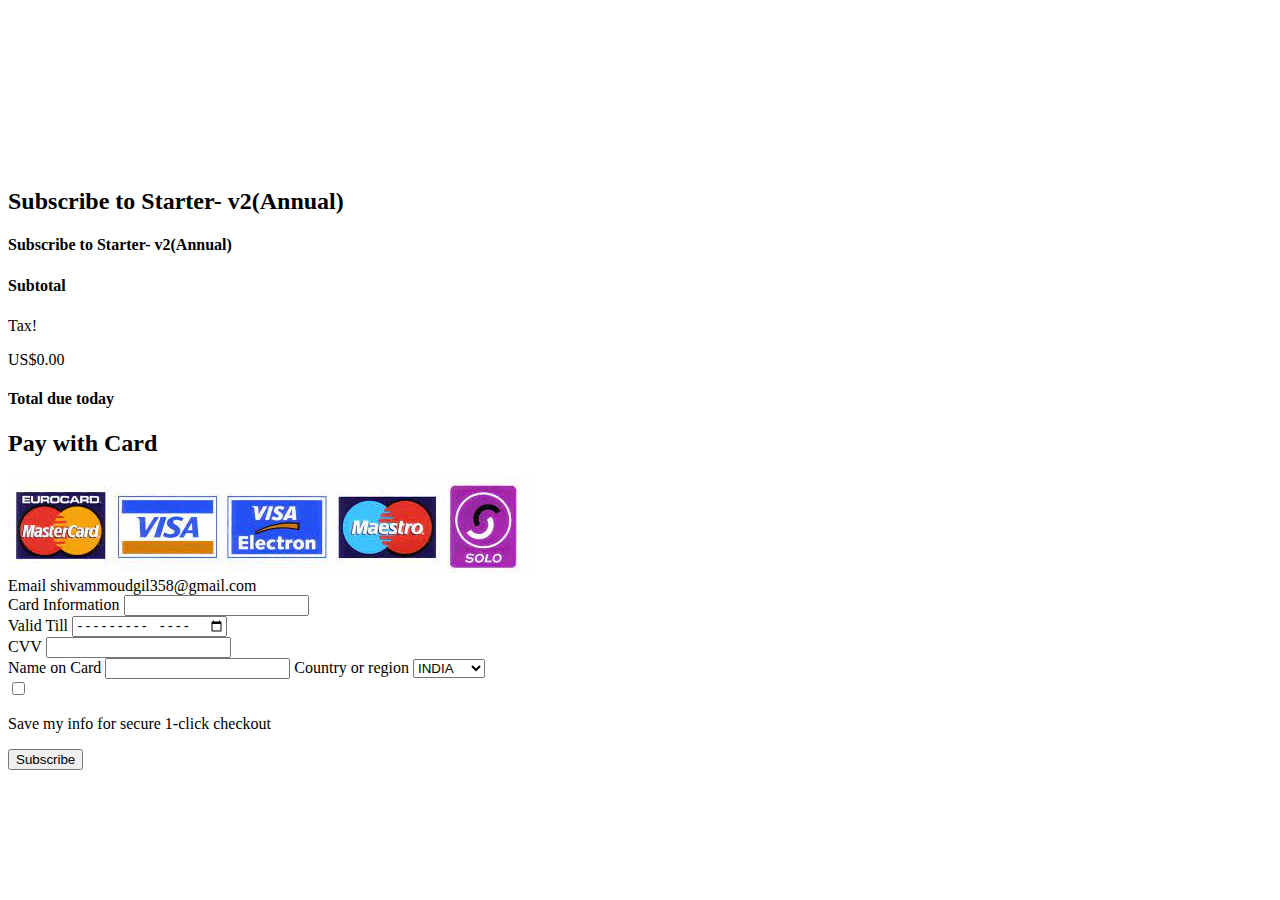
==== card.html @ b4a36677 "day4_shivamm" ====
<!DOCTYPE html>
<html lang="en">
  <head>
    <meta charset="UTF-8" />
    <meta http-equiv="X-UA-Compatible" content="IE=edge" />
    <meta name="viewport" content="width=device-width, initial-scale=1.0" />
    <title>Payment Section</title>
    <link rel="stylesheet" href="./pay_css/mje.css" />
  </head>
  <body>
    <div id="pay">
      <div id="paise">
          <img src="logo.png" alt="">
        <div><h2>Subscribe to Starter- v2(Annual)</h2>
        <h1 id="laao"></h1></div>
        <div class="allM">
          <div><h4>Subscribe to Starter- v2(Annual)</h4>
            <h5 class="lto"></h5>
          </div>
          <div><h4>Subtotal</h4>
            <h5 class="lto"></h5></div>
          <div><p>Tax!</p><p>US$0.00</p></div>
          <div><h4>Total due today</h4>
            <h5 class="lto"></h5></div>
        </div>
      </div>
      <div id="debit">
        <div>
            <div>  <h2 id="h2">Pay with Card</h2></div>
            <div><img src="cards.jpg" alt="" /></div>
        
          
        </div>

        <div class="email">
          <span>Email</span><span> shivammoudgil358@gmail.com</span>
        </div>
        <form action="">
          <label for="">Card Information</label>
          <input type="text" name="cardno" maxlength="19" />
          <div class="float">
            <div><label for="">Valid Till </label><input type="month" /></div>
            <div>
              <label for="">CVV </label><input type="text" maxlength="3" />
            </div>
          </div>
          <label for="">Name on Card</label>
          <input type="text" />
          <label for="">Country or region</label>
          <select name="" id="">
            <option value="">INDIA</option>
            <option value="">USA</option>
            <option value="">UK</option>
            <option value="">RUSSIA</option>
            <option value="">CHINA</option>
          </select>
       
       <div > <input type="checkbox" name="checkbox" id="checkbox" />
          <p>Save my info for secure 1-click checkout</p></div>
         
        <input id="submit" type="submit" value="Subscribe" /> </form>
      </div>
    </div>
  </body>
</html>
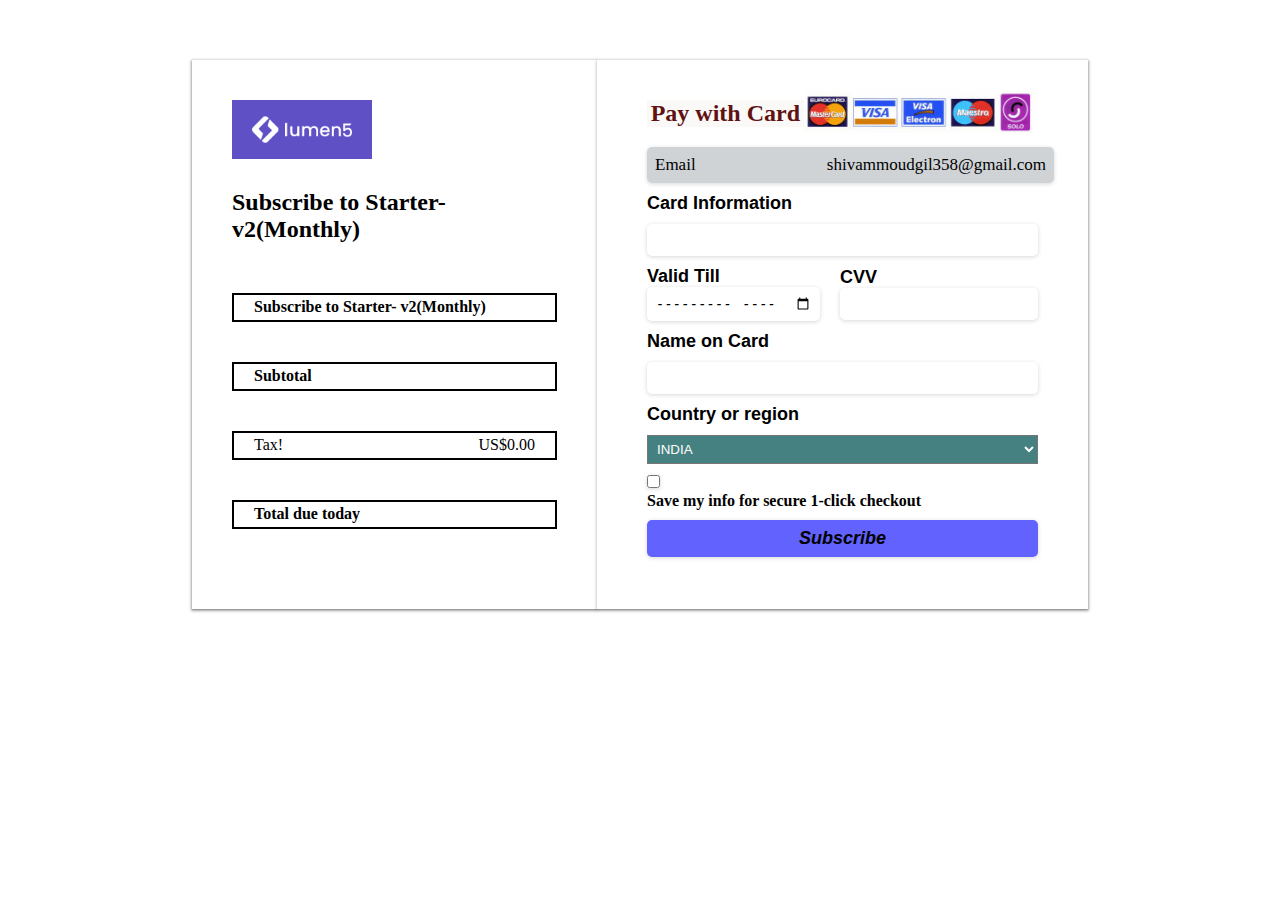
==== commit 4ab50f96: "functionsality_shivam" ====
--- a/card.html
+++ b/card.html
@@ -10,26 +10,34 @@
   <body>
     <div id="pay">
       <div id="paise">
-          <img src="logo.png" alt="">
-        <div><h2>Subscribe to Starter- v2(Annual)</h2>
-        <h1 id="laao"></h1></div>
+        <img class="logoo" src="logo.png" alt="" />
+        <div>
+          <h2>Subscribe to Starter- v2(Monthly)</h2>
+          <h1 id="laao"></h1>
+        </div>
         <div class="allM">
-          <div><h4>Subscribe to Starter- v2(Annual)</h4>
+          <div>
+            <h4>Subscribe to Starter- v2(Monthly)</h4>
             <h5 class="lto"></h5>
           </div>
-          <div><h4>Subtotal</h4>
-            <h5 class="lto"></h5></div>
-          <div><p>Tax!</p><p>US$0.00</p></div>
-          <div><h4>Total due today</h4>
-            <h5 class="lto"></h5></div>
+          <div>
+            <h4>Subtotal</h4>
+            <h5 class="lto"></h5>
+          </div>
+          <div>
+            <p>Tax!</p>
+            <p>US$0.00</p>
+          </div>
+          <div>
+            <h4>Total due today</h4>
+            <h5 class="lto"></h5>
+          </div>
         </div>
       </div>
       <div id="debit">
         <div>
-            <div>  <h2 id="h2">Pay with Card</h2></div>
-            <div><img src="cards.jpg" alt="" /></div>
-        
-          
+          <div><h2 id="h2">Pay with Card</h2></div>
+          <div><img src="cards.jpg" alt="" /></div>
         </div>
 
         <div class="email">
@@ -37,11 +45,12 @@
         </div>
         <form action="">
           <label for="">Card Information</label>
-          <input type="text" name="cardno" maxlength="19" />
+          <input type="text" name="cardno" maxlength="16" id="cardno" />
           <div class="float">
             <div><label for="">Valid Till </label><input type="month" /></div>
             <div>
-              <label for="">CVV </label><input type="text" maxlength="3" />
+              <label for="">CVV </label
+              ><input id="cvv" type="text" maxlength="3" />
             </div>
           </div>
           <label for="">Name on Card</label>
@@ -54,12 +63,16 @@
             <option value="">RUSSIA</option>
             <option value="">CHINA</option>
           </select>
-       
-       <div > <input type="checkbox" name="checkbox" id="checkbox" />
-          <p>Save my info for secure 1-click checkout</p></div>
-         
-        <input id="submit" type="submit" value="Subscribe" /> </form>
+
+          <div>
+            <input type="checkbox" name="checkbox" id="checkbox" />
+            <p>Save my info for secure 1-click checkout</p>
+          </div>
+
+          <input id="submit" type="submit" value="Subscribe" />
+        </form>
       </div>
     </div>
   </body>
 </html>
+<script src="./payjs/pay.js"></script>
--- a/pay_css/mje.css
+++ b/pay_css/mje.css
@@ -0,0 +1,130 @@
+*{
+    margin:0px;
+    padding:0px;
+}
+body{
+    background-image:url(https://images.pexels.com/photos/2763927/pexels-photo-2763927.jpeg?auto=compress&cs=tinysrgb&w=600);
+    
+    background-size: cover;
+}
+#pay{
+    border:1px solid;
+    width: 70%;
+    height: auto;
+    margin: auto;
+    display: grid;
+    grid-template-columns: repeat(2,1fr);
+    margin-top: 60px;
+
+}
+#pay>div:first-child{
+    background-color: white;
+}
+
+#pay>div:last-child{
+    /* width: 50%; */
+    background-color:white;
+    padding:30px 50px;
+    display: flex;
+    flex-direction: column;
+    gap:10px;
+}
+#debit>div{
+display: flex;
+align-items: center;
+width: 100%;
+}
+#h2{
+color:rgb(96, 18, 18);
+text-align: center;
+}
+#debit>div>div:first-child{
+    width: 90%;
+    background-color: rgb(250, 249, 248);
+}
+#debit>div>div>img{
+    width: 100%;
+    height: 100%;
+}
+.email{
+    display: flex;
+    justify-content: space-between;
+    background-color: rgba(198, 202, 206, 0.837);
+    padding: 8px;
+    font-size: 17px;
+    box-shadow: rgba(0, 0, 0, 0.16) 0px 1px 4px;
+        border-radius: 5px;
+}
+label{
+    font-size: 18px;
+    font-family:'Gill Sans', 'Gill Sans MT', Calibri, 'Trebuchet MS', sans-serif
+}
+form{
+    display: flex;
+    flex-direction: column;
+    gap:10px;
+    width: 100%;
+    font-weight: bolder;
+}
+input{
+    padding: 8px;
+    font-style: italic;
+    font-size: 14px;
+    box-shadow: rgba(0, 0, 0, 0.16) 0px 1px 4px;
+    border: none;
+    outline:none;
+    border-radius: 5px;
+}
+.float{
+    /* border: 3px solid; */
+    display: flex;
+    align-items: center;
+    justify-content: space-between;
+    gap:20px;
+}
+.float>div{
+    display: flex;
+    flex-direction: column;
+}
+select{
+    background-color: rgb(70, 129, 129);
+    padding: 5px;
+    color:white
+}
+#submit{
+    background-color: rgba(0, 0, 255, 0.614);
+    font-size: 18px;
+    font-style: italic;
+    font-weight:bold;
+}
+
+#paise{
+    padding: 40px;
+    display: flex;
+    flex-direction: column;
+    gap: 30px;
+}
+
+.allM>div{
+    margin-top: 20px;
+    display: flex;
+    border: 2px solid;
+    height: 25px;
+    align-items: center;
+    justify-content:space-between;
+    margin-bottom: 40px;
+    padding: 0px 20px;
+}
+#pay{
+    box-shadow: rgba(60, 64, 67, 0.3) 0px 1px 2px 0px, rgba(60, 64, 67, 0.15) 0px 1px 3px 1px;
+    border:none;
+}
+#pay>div{
+    box-shadow: rgba(60, 64, 67, 0.3) 0px 1px 2px 0px, rgba(60, 64, 67, 0.15) 0px 1px 3px 1px;
+}
+.logoo{
+    width: 100px;
+    background-color: rgb(96, 80, 197);
+    padding: 0px 20px;
+}
+
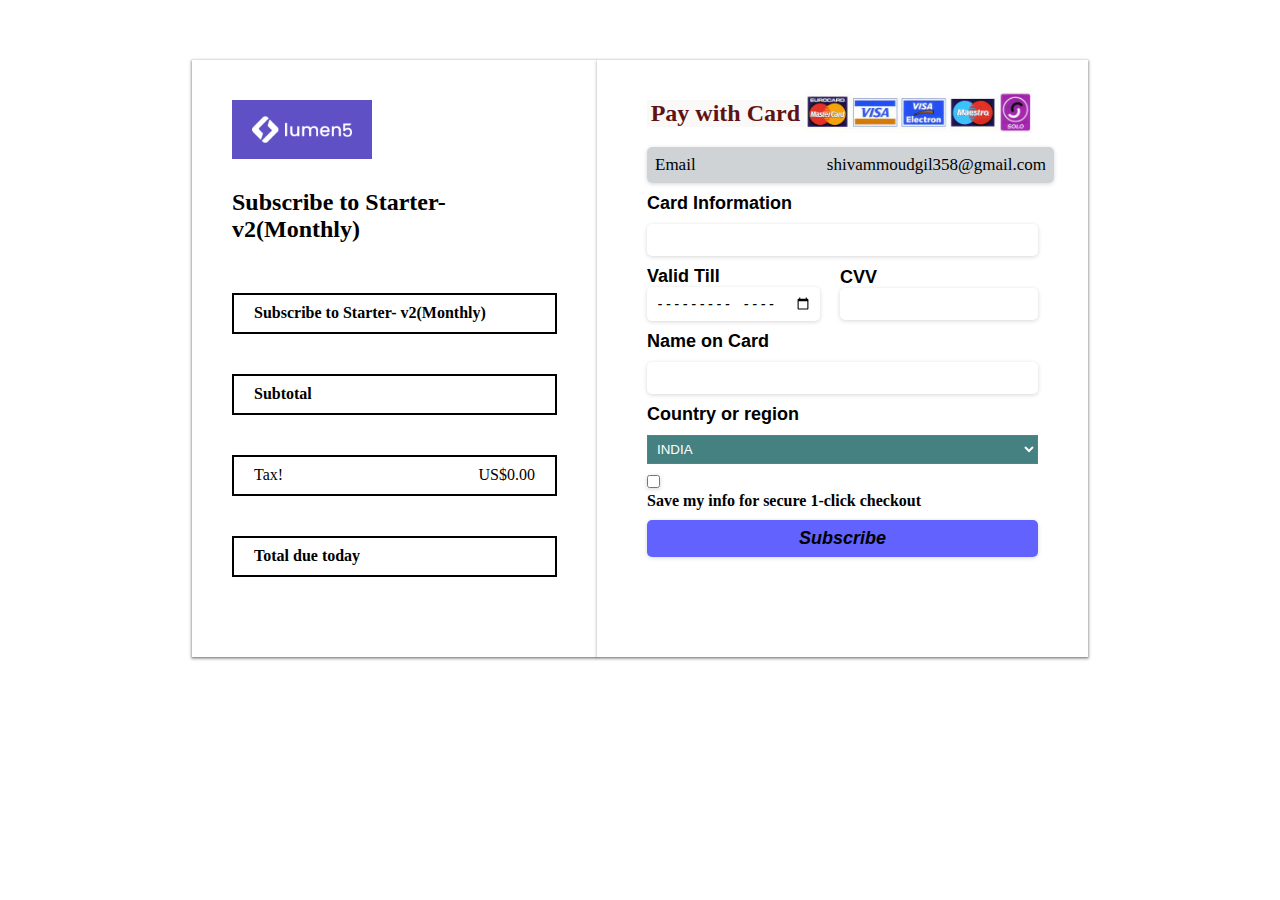
==== commit aa6e689d: "finale" ====
--- a/card.html
+++ b/card.html
@@ -10,7 +10,7 @@
   <body>
     <div id="pay">
       <div id="paise">
-        <img class="logoo" src="logo.png" alt="" />
+        <img class="logoo" src="logo.png" alt="" onclick="dabao_img()"/>
         <div>
           <h2>Subscribe to Starter- v2(Monthly)</h2>
           <h1 id="laao"></h1>
@@ -22,7 +22,7 @@
           </div>
           <div>
             <h4>Subtotal</h4>
-            <h5 class="lto"></h5>
+            <h5 class="lto2"></h5>
           </div>
           <div>
             <p>Tax!</p>
@@ -30,7 +30,7 @@
           </div>
           <div>
             <h4>Total due today</h4>
-            <h5 class="lto"></h5>
+            <h3 class="lto3"></h5>
           </div>
         </div>
       </div>
--- a/pay_css/mje.css
+++ b/pay_css/mje.css
@@ -113,7 +113,7 @@
     align-items: center;
     justify-content:space-between;
     margin-bottom: 40px;
-    padding: 0px 20px;
+    padding: 6px 20px;
 }
 #pay{
     box-shadow: rgba(60, 64, 67, 0.3) 0px 1px 2px 0px, rgba(60, 64, 67, 0.15) 0px 1px 3px 1px;
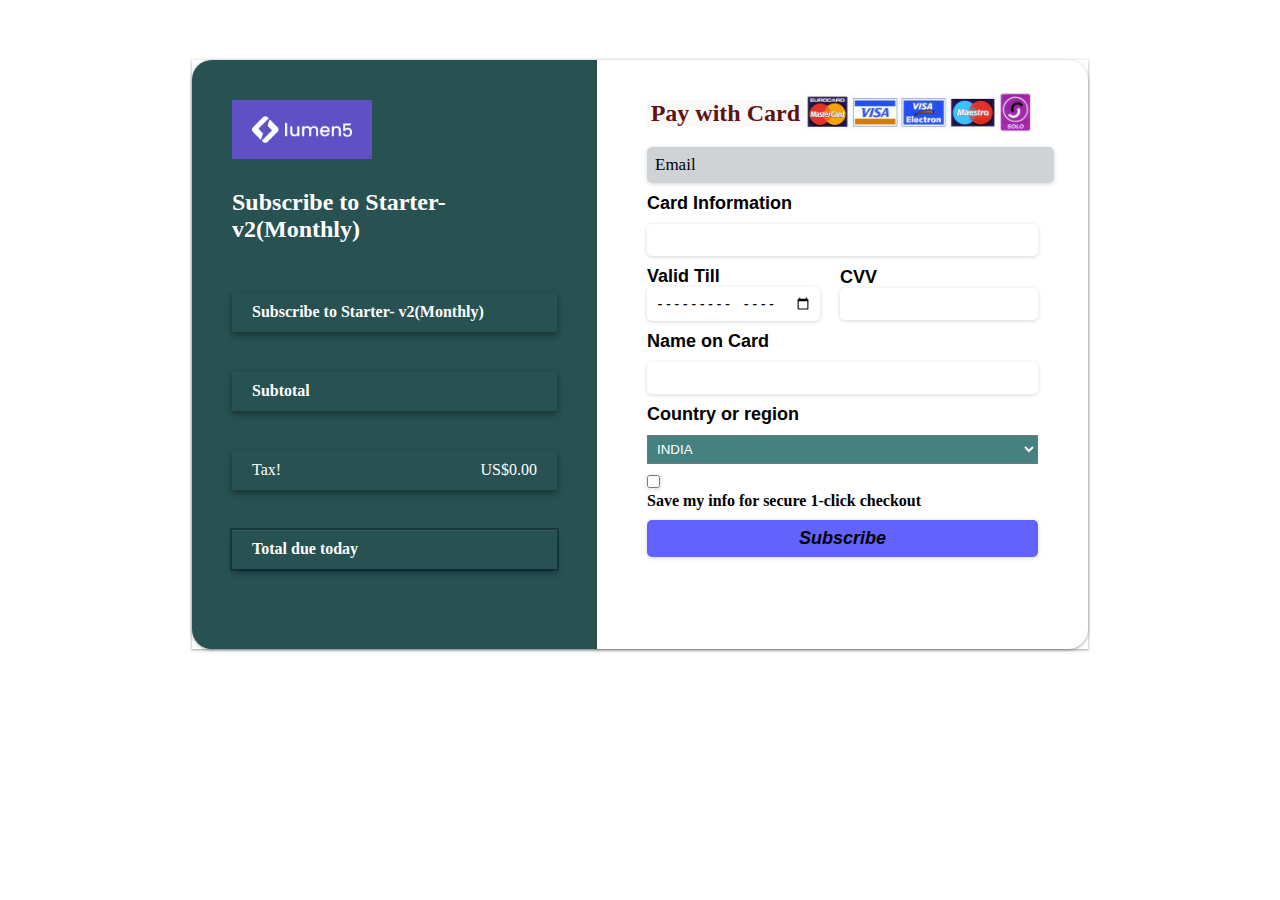
==== commit 2cab9c69: "..presentation" ====
--- a/card.html
+++ b/card.html
@@ -10,7 +10,7 @@
   <body>
     <div id="pay">
       <div id="paise">
-        <img class="logoo" src="logo.png" alt="" onclick="dabao_img()"/>
+        <img class="logoo" src="logo.png" alt="" onclick="dabao_img()" />
         <div>
           <h2>Subscribe to Starter- v2(Monthly)</h2>
           <h1 id="laao"></h1>
@@ -28,9 +28,9 @@
             <p>Tax!</p>
             <p>US$0.00</p>
           </div>
-          <div>
+          <div id="voxshad">
             <h4>Total due today</h4>
-            <h3 class="lto3"></h5>
+            <h3 style="color:red"  class="lto3"></h3>
           </div>
         </div>
       </div>
@@ -41,7 +41,7 @@
         </div>
 
         <div class="email">
-          <span>Email</span><span> shivammoudgil358@gmail.com</span>
+          <span>Email</span><span class="mop"> shivammoudgil358@gmail.com</span>
         </div>
         <form action="">
           <label for="">Card Information</label>
@@ -69,7 +69,7 @@
             <p>Save my info for secure 1-click checkout</p>
           </div>
 
-          <input id="submit" type="submit" value="Subscribe" />
+          <input style="cursor: pointer;" id="submit" type="submit" value="Subscribe" />
         </form>
       </div>
     </div>
--- a/pay_css/mje.css
+++ b/pay_css/mje.css
@@ -16,9 +16,13 @@
     grid-template-columns: repeat(2,1fr);
     margin-top: 60px;
 
+
 }
 #pay>div:first-child{
     background-color: white;
+border-radius: 20px 0px 0px 20px;
+background-color: rgb(40, 81, 81);
+color:white;
 }
 
 #pay>div:last-child{
@@ -108,12 +112,13 @@
 .allM>div{
     margin-top: 20px;
     display: flex;
-    border: 2px solid;
+    /* border: 2px solid; */
+    box-shadow: rgba(0, 0, 0, 0.16) 0px 3px 6px, rgba(0, 0, 0, 0.23) 0px 3px 6px;
     height: 25px;
     align-items: center;
     justify-content:space-between;
     margin-bottom: 40px;
-    padding: 6px 20px;
+    padding: 7px 20px;
 }
 #pay{
     box-shadow: rgba(60, 64, 67, 0.3) 0px 1px 2px 0px, rgba(60, 64, 67, 0.15) 0px 1px 3px 1px;
@@ -121,6 +126,10 @@
 }
 #pay>div{
     box-shadow: rgba(60, 64, 67, 0.3) 0px 1px 2px 0px, rgba(60, 64, 67, 0.15) 0px 1px 3px 1px;
+   
+}
+#pay>div+div{
+    border-radius: 0px 20px 20px 0px;
 }
 .logoo{
     width: 100px;
@@ -128,3 +137,6 @@
     padding: 0px 20px;
 }
 
+#voxshad{
+box-shadow: rgba(6, 24, 44, 0.4) 0px 0px 0px 2px, rgba(6, 24, 44, 0.65) 0px 4px 6px -1px, rgba(255, 255, 255, 0.08) 0px 1px 0px inset;
+}